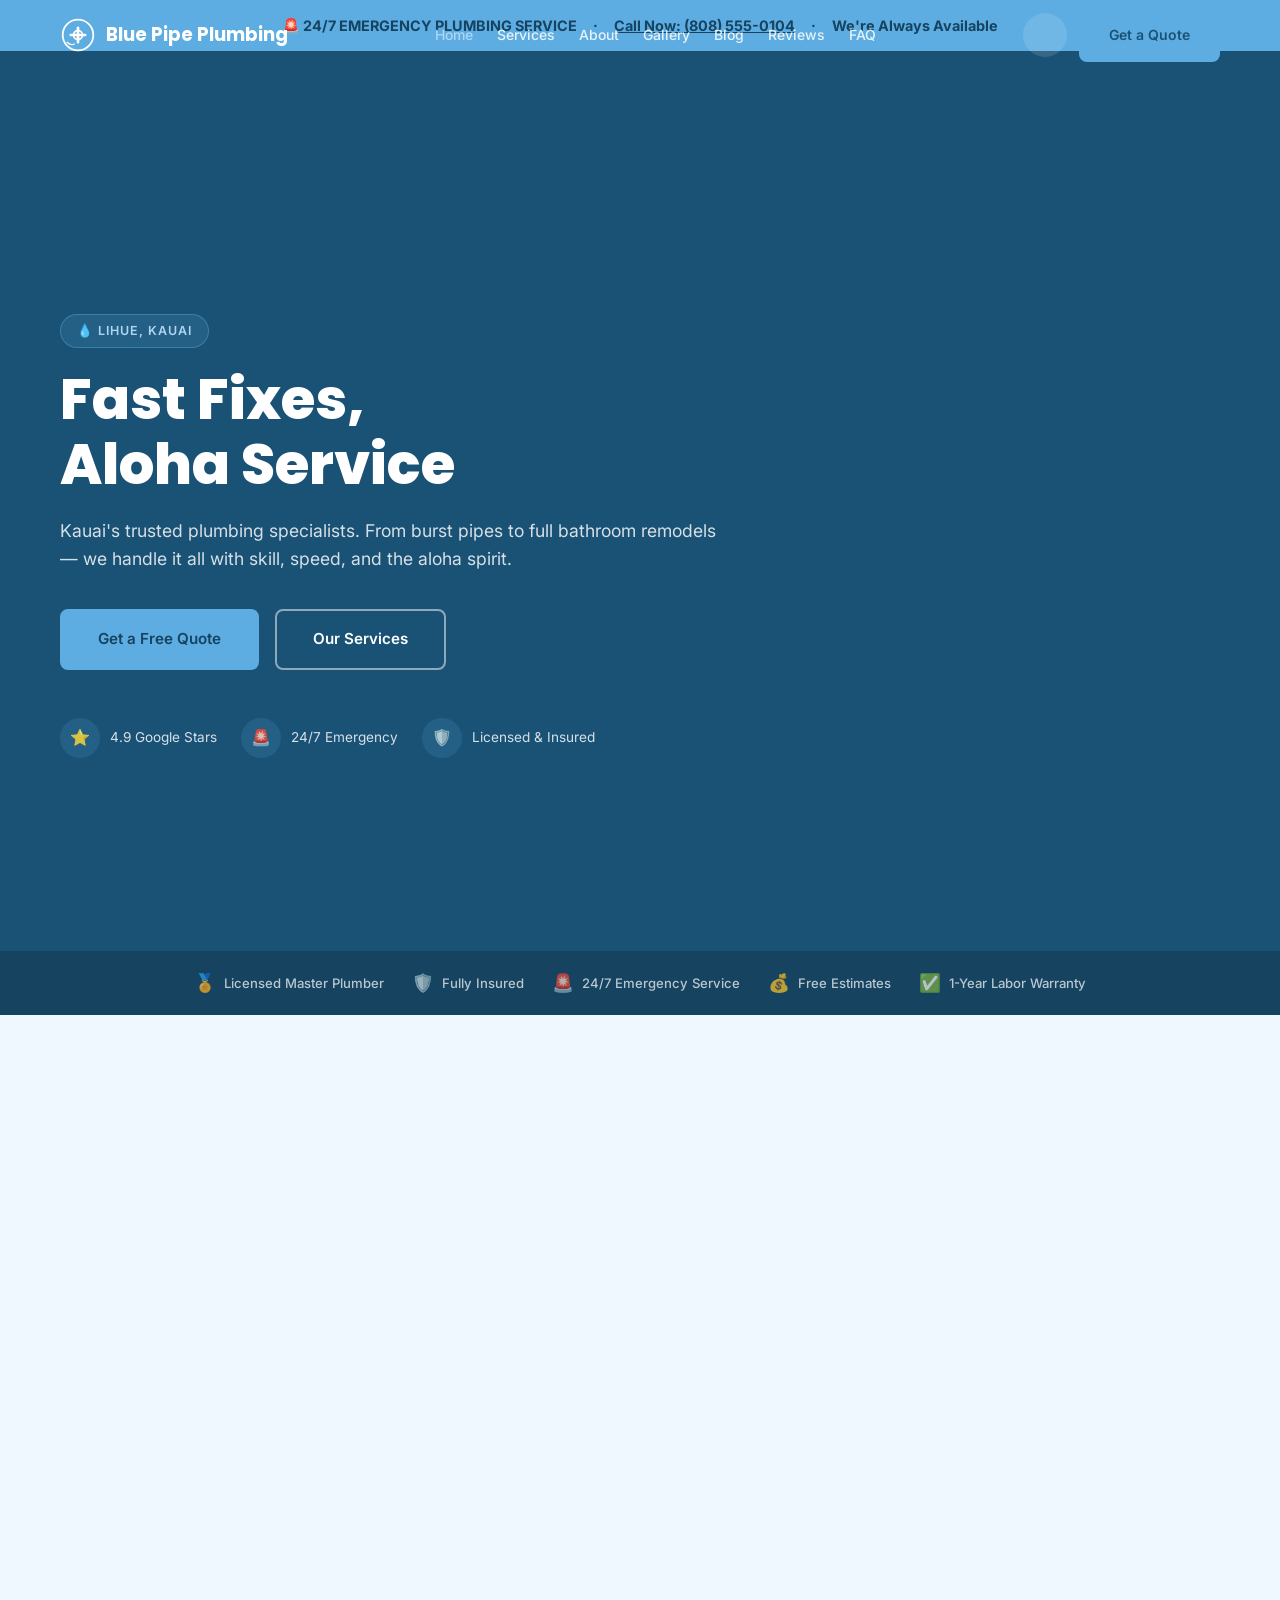
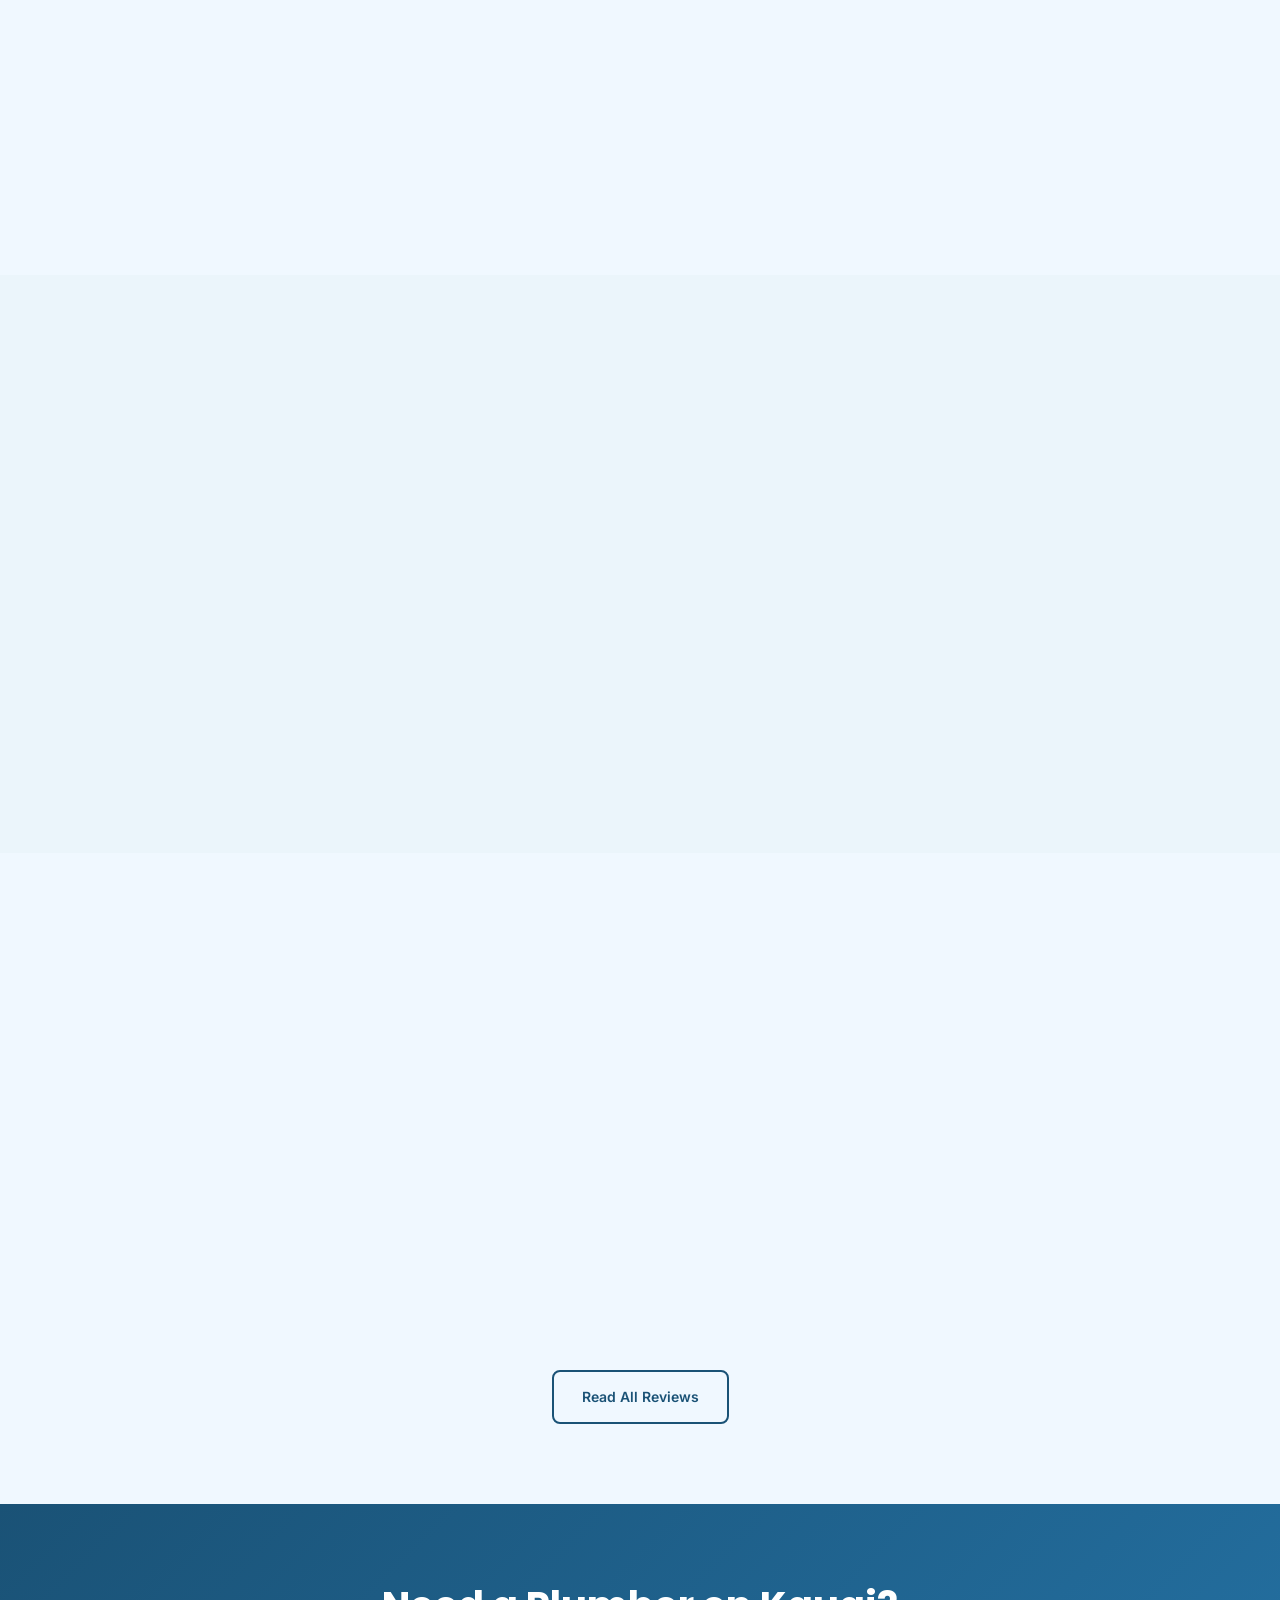
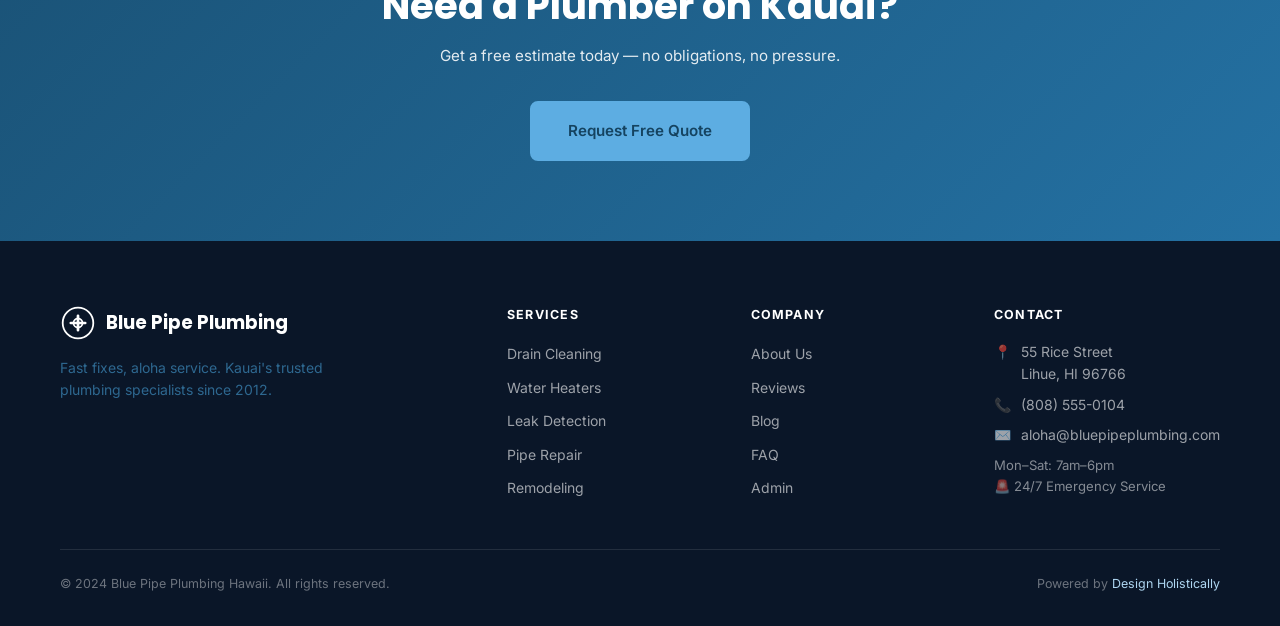
==== index.html @ b94868ba "Initial commit: Blue Pipe Plumbing Hawaii — Hawaii sample site (Lihue, Kauai)" ====
<!DOCTYPE html>
<html lang="en" data-theme="light">
<head>
  <meta charset="UTF-8"><meta name="viewport" content="width=device-width, initial-scale=1.0">
  <title>Home | Blue Pipe Plumbing Hawaii — Lihue, Kauai</title>
  <meta name="description" content="Blue Pipe Plumbing provides fast, reliable plumbing services in Lihue, Kauai. Drain cleaning, water heaters, leak detection, and 24/7 emergency service.">
  <meta property="og:title" content="Home | Blue Pipe Plumbing Hawaii">
  <meta property="og:image" content="https://picsum.photos/1200/630?random=300">
  <link rel="icon" href="data:image/svg+xml,<svg xmlns='http://www.w3.org/2000/svg' viewBox='0 0 32 32'><text y='28' font-size='28'>🔵</text></svg>">
  <link rel="stylesheet" href="css/style.css">
  <script type="application/ld+json">
  {"@context":"https://schema.org","@type":"Plumber","name":"Blue Pipe Plumbing Hawaii","description":"Fast, reliable plumbing services in Lihue, Kauai. Emergency service available 24/7.","telephone":"(808) 555-0104","address":{"@type":"PostalAddress","streetAddress":"55 Rice Street","addressLocality":"Lihue","addressRegion":"HI","postalCode":"96766","addressCountry":"US"},"openingHours":["Mo-Sa 07:00-18:00"]}
  </script>
</head>
<body class="page-wrapper">
  <header class="header">
    <nav class="nav container">
      <a href="index.html" class="nav-logo">
        <svg viewBox="0 0 40 40" fill="none" width="36" height="36" aria-label="Blue Pipe Plumbing">
          <circle cx="20" cy="20" r="17" stroke="currentColor" stroke-width="2"/>
          <path d="M12 20 h16 M20 12 v16" stroke="currentColor" stroke-width="3" stroke-linecap="round"/>
          <circle cx="20" cy="20" r="5" stroke="currentColor" stroke-width="2" fill="none"/>
          <path d="M8 28 Q12 32 16 30" stroke="currentColor" stroke-width="1.5" stroke-linecap="round" fill="none"/>
        </svg>
        Blue Pipe Plumbing
      </a>
      <ul class="nav-links">
        <li><a href="index.html" class='active'>Home</a></li>
        <li><a href="services.html" >Services</a></li>
        <li><a href="about.html" >About</a></li>
        <li><a href="gallery.html" >Gallery</a></li>
        <li><a href="blog.html" >Blog</a></li>
        <li><a href="reviews.html" >Reviews</a></li>
        <li><a href="faq.html" >FAQ</a></li>
      </ul>
      <div class="nav-actions">
        <button class="btn-theme" id="themeToggle" aria-label="Toggle dark mode"></button>
        <a href="booking.html" class="btn btn-nav">Get a Quote</a>
        <button class="hamburger" id="hamburger" aria-label="Menu"><span></span><span></span><span></span></button>
      </div>
    </nav>
  </header>
  <nav class="mobile-nav">
    <a href="index.html">Home</a><a href="services.html">Services</a><a href="about.html">About</a>
    <a href="gallery.html">Gallery</a><a href="blog.html">Blog</a><a href="booking.html" style="color:var(--accent)">Get a Quote</a>
  </nav>
  <div class="emergency-band"><div class="container"><div class="emergency-band-inner"><span>🚨 24/7 EMERGENCY PLUMBING SERVICE</span><span>·</span><a href="tel:8085550104">Call Now: (808) 555-0104</a><span>·</span><span>We're Always Available</span></div></div></div>
  <section class="hero"><div class="hero-bg"></div><div class="container"><div class="hero-content">
    <div class="hero-tag">💧 Lihue, Kauai</div>
    <h1>Fast Fixes,<br>Aloha Service</h1>
    <p class="lead">Kauai's trusted plumbing specialists. From burst pipes to full bathroom remodels — we handle it all with skill, speed, and the aloha spirit.</p>
    <div class="hero-actions"><a href="booking.html" class="btn btn-primary btn-lg">Get a Free Quote</a><a href="services.html" class="btn btn-outline-light btn-lg">Our Services</a></div>
    <div class="hero-badges">
      <div class="hero-badge"><div class="hero-badge-icon">⭐</div><span>4.9 Google Stars</span></div>
      <div class="hero-badge"><div class="hero-badge-icon">🚨</div><span>24/7 Emergency</span></div>
      <div class="hero-badge"><div class="hero-badge-icon">🛡️</div><span>Licensed & Insured</span></div>
    </div>
  </div></div></section>
  <div class="trust-strip"><div class="container"><div class="trust-items">
    <div class="trust-item"><span>🏅</span> Licensed Master Plumber</div>
    <div class="trust-item"><span>🛡️</span> Fully Insured</div>
    <div class="trust-item"><span>🚨</span> 24/7 Emergency Service</div>
    <div class="trust-item"><span>💰</span> Free Estimates</div>
    <div class="trust-item"><span>✅</span> 1-Year Labor Warranty</div>
  </div></div></div>
  <section class="section"><div class="container">
    <div class="section-header fade-up"><span class="section-tag">What We Do</span><h2>Complete Plumbing Solutions</h2><p>From emergency repairs to planned remodels, our team handles every plumbing need on Kauai with expertise and care.</p></div>
    <div class="services-grid">
      <div class="service-card fade-up fade-up-delay-1"><div class="service-icon">🌀</div><h3>Drain Cleaning</h3><p>Hydro jetting, snake service, and complete drain restoration for clogs of any severity.</p></div>
      <div class="service-card fade-up fade-up-delay-2"><div class="service-icon">♨️</div><h3>Water Heaters</h3><p>Tank and tankless installation, repair, and maintenance. Including solar-assisted systems for island homes.</p></div>
      <div class="service-card fade-up fade-up-delay-3"><div class="service-icon">🔍</div><h3>Leak Detection</h3><p>Electronic leak detection technology to find hidden leaks without destructive investigation.</p></div>
      <div class="service-card fade-up fade-up-delay-1"><div class="service-icon">🔧</div><h3>Pipe Repair</h3><p>Emergency burst pipe repair, re-piping, and trenchless pipe replacement with minimal disruption.</p></div>
      <div class="service-card fade-up fade-up-delay-2"><div class="service-icon">🏠</div><h3>Bathroom Remodeling</h3><p>Complete plumbing for bathroom renovations, fixture upgrades, and new construction rough-in.</p></div>
      <div class="service-card fade-up fade-up-delay-3"><div class="service-icon">🚨</div><h3>Emergency Service</h3><p>24/7 emergency response for burst pipes, sewage backups, and any plumbing crisis. We're always here.</p></div>
    </div>
  </div></section>
  <section class="section" style="background:var(--gray-100)"><div class="container">
    <div class="about-story">
      <div class="fade-up"><img src="https://picsum.photos/580/440?random=310" alt="Blue Pipe team"></div>
      <div class="fade-up fade-up-delay-2">
        <span class="section-tag">Since 2012</span>
        <h2>Kauai's Most Trusted Plumbers</h2>
        <p style="margin-bottom:16px">Blue Pipe Plumbing was founded by master plumber Keali'i Akana, a Kauai native who spent 10 years working for large plumbing contractors before starting his own company with a simple philosophy: do the work right, treat customers like family, and always be honest about what needs to be done.</p>
        <p style="margin-bottom:32px">Today we're a team of 8 licensed plumbers serving all of Kauai, with special expertise in the unique challenges of island plumbing — hard water, corrosive salt air, and the high demands of Hawaii's tourism-driven vacation rental market.</p>
        <a href="about.html" class="btn btn-primary">Meet Our Team</a>
      </div>
    </div>
  </div></section>
  <section class="section"><div class="container">
    <div class="section-header fade-up"><span class="section-tag">What Customers Say</span><h2>Trusted by Kauai Homeowners</h2></div>
    <div class="testimonials-grid">
      <div class="testimonial-card fade-up fade-up-delay-1"><div class="testimonial-stars">★★★★★</div><p class="testimonial-text">"Pipe burst at 11pm on a Sunday. Called Blue Pipe and they had a plumber at my door within 45 minutes. The repair was clean, fast, and fairly priced. These guys are the real deal."</p><div class="testimonial-author"><img class="testimonial-avatar" src="https://picsum.photos/44/44?random=330" alt="Mike L."><div><div class="testimonial-name">Mike Lau</div><div class="testimonial-loc">Kapaa, Kauai</div></div></div></div>
      <div class="testimonial-card fade-up fade-up-delay-2"><div class="testimonial-stars">★★★★★</div><p class="testimonial-text">"Our water bill jumped $200 in one month. Blue Pipe found a slab leak we had no idea about using electronic detection — no jackhammering the floor. Fixed it in one day. Incredible service."</p><div class="testimonial-author"><img class="testimonial-avatar" src="https://picsum.photos/44/44?random=331" alt="Sandra K."><div><div class="testimonial-name">Sandra Kawakami</div><div class="testimonial-loc">Lihue, Kauai</div></div></div></div>
      <div class="testimonial-card fade-up fade-up-delay-3"><div class="testimonial-stars">★★★★★</div><p class="testimonial-text">"Had Blue Pipe install a new tankless water heater. Keali'i personally came out, explained the options, and completed the installation the next day. Exactly what we needed for our vacation rental."</p><div class="testimonial-author"><img class="testimonial-avatar" src="https://picsum.photos/44/44?random=332" alt="Tom N."><div><div class="testimonial-name">Tom Nakamura</div><div class="testimonial-loc">Poipu, Kauai</div></div></div></div>
    </div>
    <div class="text-center mt-32"><a href="reviews.html" class="btn btn-outline">Read All Reviews</a></div>
  </div></section>
  <div class="cta-band"><div class="container"><h2 style="color:#fff">Need a Plumber on Kauai?</h2><p>Get a free estimate today — no obligations, no pressure.</p><a href="booking.html" class="btn btn-primary btn-lg">Request Free Quote</a></div></div>

  <footer class="footer"><div class="container">
    <div class="footer-grid">
      <div class="footer-brand">
        <a href="index.html" class="nav-logo" style="color:#fff"><svg viewBox="0 0 40 40" fill="none" width="32" height="32"><circle cx="20" cy="20" r="17" stroke="currentColor" stroke-width="2"/><path d="M12 20 h16 M20 12 v16" stroke="currentColor" stroke-width="3" stroke-linecap="round"/><circle cx="20" cy="20" r="5" stroke="currentColor" stroke-width="2" fill="none"/></svg>Blue Pipe Plumbing</a>
        <p>Fast fixes, aloha service. Kauai's trusted plumbing specialists since 2012.</p>
      </div>
      <div><p class="footer-heading">Services</p><ul class="footer-links"><li><a href="services.html">Drain Cleaning</a></li><li><a href="services.html">Water Heaters</a></li><li><a href="services.html">Leak Detection</a></li><li><a href="services.html">Pipe Repair</a></li><li><a href="services.html">Remodeling</a></li></ul></div>
      <div><p class="footer-heading">Company</p><ul class="footer-links"><li><a href="about.html">About Us</a></li><li><a href="reviews.html">Reviews</a></li><li><a href="blog.html">Blog</a></li><li><a href="faq.html">FAQ</a></li><li><a href="admin.html">Admin</a></li></ul></div>
      <div><p class="footer-heading">Contact</p>
        <div class="footer-contact-item"><span>📍</span><span>55 Rice Street<br>Lihue, HI 96766</span></div>
        <div class="footer-contact-item"><span>📞</span><a href="tel:8085550104">(808) 555-0104</a></div>
        <div class="footer-contact-item"><span>✉️</span><a href="mailto:aloha@bluepipeplumbing.com">aloha@bluepipeplumbing.com</a></div>
        <div style="margin-top:8px;font-size:0.82rem;color:rgba(255,255,255,0.5)">Mon–Sat: 7am–6pm<br>🚨 24/7 Emergency Service</div>
      </div>
    </div>
    <div class="footer-bottom">
      <p>© 2024 Blue Pipe Plumbing Hawaii. All rights reserved.</p>
      <p class="powered-by">Powered by <a href="https://designholistically.com" target="_blank">Design Holistically</a></p>
    </div>
  </div></footer>
  <button class="back-to-top" id="backToTop" aria-label="Back to top">↑</button><script src="js/main.js"></script></body></html>
---- css/style.css ----
@import url('https://fonts.googleapis.com/css2?family=Inter:wght@300;400;500;600;700&family=Poppins:wght@600;700;800&display=swap');
:root{--primary:#1A5276;--primary-dark:#154360;--primary-light:#2471A3;--accent:#5DADE2;--accent-dark:#2E86C1;--accent-light:#AED6F1;--white:#FFFFFF;--off-white:#F0F8FF;--gray-100:#EBF5FB;--gray-200:#D6EAF8;--gray-300:#A9CCE3;--gray-500:#5D8AA8;--gray-900:#0A1628;--text:#0D2137;--text-light:#2E6890;--bg:var(--off-white);--surface:var(--white);--border:#D6EAF8;--shadow-sm:0 2px 8px rgba(26,82,118,0.08);--shadow-md:0 4px 20px rgba(26,82,118,0.14);--shadow-lg:0 8px 40px rgba(26,82,118,0.2);--radius-sm:4px;--radius-md:8px;--radius-lg:14px;--radius-xl:20px;--font-display:'Poppins',sans-serif;--font-body:'Inter',sans-serif;--transition:0.3s cubic-bezier(0.4,0,0.2,1);--header-h:70px;}
[data-theme="dark"]{--text:#EBF5FB;--text-light:#A9CCE3;--bg:#050E1A;--surface:#0A1628;--border:#112233;--gray-100:#0A1628;--gray-200:#112233;--off-white:#050E1A;--white:#0A1628;--shadow-sm:0 2px 8px rgba(0,0,0,0.4);--shadow-md:0 4px 20px rgba(0,0,0,0.5);--shadow-lg:0 8px 40px rgba(0,0,0,0.6);}
*,*::before,*::after{box-sizing:border-box;margin:0;padding:0;}html{scroll-behavior:smooth;}
body{font-family:var(--font-body);background:var(--bg);color:var(--text);line-height:1.6;transition:background var(--transition),color var(--transition);overflow-x:hidden;}
img{max-width:100%;height:auto;display:block;}a{color:inherit;text-decoration:none;}button{cursor:pointer;border:none;background:none;font-family:inherit;}ul{list-style:none;}
h1,h2,h3,h4{font-family:var(--font-display);line-height:1.15;color:var(--text);}
h1{font-size:clamp(2rem,5vw,3.5rem);font-weight:800;}h2{font-size:clamp(1.6rem,3.5vw,2.4rem);font-weight:700;}
h3{font-size:clamp(1.1rem,2vw,1.4rem);font-weight:600;}h4{font-size:1rem;font-weight:600;}
p{font-size:0.95rem;color:var(--text-light);max-width:68ch;}.lead{font-size:1.1rem;font-weight:400;}
.container{width:100%;max-width:1200px;margin:0 auto;padding:0 20px;}
.section{padding:80px 0;}.section-sm{padding:48px 0;}
.section-header{text-align:center;margin-bottom:56px;}.section-header p{margin:12px auto 0;}
.section-tag{display:inline-block;font-size:0.72rem;font-weight:700;letter-spacing:0.12em;text-transform:uppercase;color:var(--accent);margin-bottom:10px;}
.grid-2{display:grid;grid-template-columns:1fr;gap:32px;}.grid-3{display:grid;grid-template-columns:1fr;gap:24px;}
@media(min-width:768px){.grid-2{grid-template-columns:1fr 1fr;}.grid-3{grid-template-columns:repeat(3,1fr);}}
.header{position:fixed;top:0;left:0;right:0;height:var(--header-h);z-index:1000;transition:all var(--transition);}
.header.scrolled{background:rgba(26,82,118,0.96);backdrop-filter:blur(12px);box-shadow:0 2px 20px rgba(0,0,0,0.3);}
.nav{display:flex;align-items:center;justify-content:space-between;height:var(--header-h);}
.nav-logo{display:flex;align-items:center;gap:10px;font-family:var(--font-display);font-size:1.15rem;font-weight:700;color:#fff;}
.nav-logo svg{width:36px;height:36px;}
.nav-links{display:none;align-items:center;gap:24px;}
.nav-links a{font-size:0.875rem;font-weight:500;color:rgba(255,255,255,0.85);transition:color var(--transition);}
.nav-links a:hover,.nav-links a.active{color:var(--accent-light);}
.nav-actions{display:flex;align-items:center;gap:12px;}
.btn-theme{width:44px;height:44px;border-radius:50%;display:flex;align-items:center;justify-content:center;background:rgba(255,255,255,0.12);color:#fff;transition:background var(--transition);}
.btn-theme:hover{background:rgba(255,255,255,0.2);}
.btn-nav{display:none;padding:10px 20px;background:var(--accent);color:var(--primary);font-size:0.85rem;font-weight:700;border-radius:var(--radius-md);transition:all var(--transition);}
.btn-nav:hover{background:var(--accent-light);}
.hamburger{width:44px;height:44px;display:flex;flex-direction:column;align-items:center;justify-content:center;gap:5px;background:rgba(255,255,255,0.12);border-radius:var(--radius-sm);}
.hamburger span{display:block;width:20px;height:2px;background:#fff;border-radius:2px;transition:transform var(--transition),opacity var(--transition);}
.hamburger.open span:nth-child(1){transform:translateY(7px) rotate(45deg);}
.hamburger.open span:nth-child(2){opacity:0;}
.hamburger.open span:nth-child(3){transform:translateY(-7px) rotate(-45deg);}
.mobile-nav{position:fixed;top:var(--header-h);left:0;right:0;bottom:0;background:var(--primary);z-index:999;display:flex;flex-direction:column;align-items:center;justify-content:center;gap:28px;opacity:0;pointer-events:none;transform:translateY(-20px);transition:all var(--transition);}
.mobile-nav.open{opacity:1;pointer-events:all;transform:translateY(0);}
.mobile-nav a{font-family:var(--font-display);font-size:1.8rem;font-weight:700;color:#fff;}
.mobile-nav a:hover{color:var(--accent);}
@media(min-width:768px){.nav-links{display:flex;}.btn-nav{display:block;}.hamburger{display:none;}}
.btn{display:inline-flex;align-items:center;justify-content:center;gap:8px;padding:14px 28px;border-radius:var(--radius-md);font-family:var(--font-body);font-size:0.875rem;font-weight:600;transition:all var(--transition);min-height:44px;cursor:pointer;border:2px solid transparent;}
.btn-primary{background:var(--accent);color:var(--primary-dark);border-color:var(--accent);}
.btn-primary:hover{background:var(--accent-dark);color:#fff;transform:translateY(-2px);box-shadow:var(--shadow-md);}
.btn-outline{background:transparent;color:var(--primary);border-color:var(--primary);}
.btn-outline:hover{background:var(--primary);color:#fff;}
.btn-outline-light{background:transparent;color:#fff;border-color:rgba(255,255,255,0.5);}
.btn-outline-light:hover{background:rgba(255,255,255,0.12);}
.btn-lg{padding:16px 36px;font-size:0.95rem;}
.hero{min-height:100vh;display:flex;align-items:center;position:relative;overflow:hidden;background:var(--primary);padding-top:var(--header-h);}
.hero-bg{position:absolute;inset:0;background-image:url('https://picsum.photos/1400/900?random=300');background-size:cover;background-position:center;opacity:0.18;}
.hero-content{position:relative;z-index:2;padding:80px 0;max-width:660px;}
.hero-tag{display:inline-flex;align-items:center;gap:8px;background:rgba(93,173,226,0.15);border:1px solid rgba(93,173,226,0.4);color:var(--accent-light);padding:6px 16px;border-radius:100px;font-size:0.78rem;font-weight:600;letter-spacing:0.08em;text-transform:uppercase;margin-bottom:20px;}
.hero h1{color:#fff;margin-bottom:20px;}
.hero .lead{color:rgba(255,255,255,0.82);margin-bottom:36px;}
.hero-actions{display:flex;gap:16px;flex-wrap:wrap;}
.hero-badges{display:flex;gap:24px;margin-top:48px;flex-wrap:wrap;}
.hero-badge{display:flex;align-items:center;gap:10px;color:rgba(255,255,255,0.82);font-size:0.85rem;}
.hero-badge-icon{width:40px;height:40px;background:rgba(93,173,226,0.15);border-radius:50%;display:flex;align-items:center;justify-content:center;font-size:1rem;}
.emergency-band{background:var(--accent);padding:14px 0;text-align:center;}
.emergency-band-inner{display:flex;align-items:center;justify-content:center;gap:16px;flex-wrap:wrap;color:var(--primary-dark);font-weight:700;font-size:0.9rem;}
.emergency-band a{color:var(--primary-dark);text-decoration:underline;}
.trust-strip{background:var(--primary-dark);padding:18px 0;}
.trust-items{display:flex;align-items:center;justify-content:center;gap:28px;flex-wrap:wrap;}
.trust-item{display:flex;align-items:center;gap:8px;font-size:0.82rem;font-weight:500;color:rgba(255,255,255,0.7);}
.trust-item span{font-size:1.1rem;}
.services-grid{display:grid;grid-template-columns:1fr;gap:20px;}
@media(min-width:600px){.services-grid{grid-template-columns:1fr 1fr;}}
@media(min-width:900px){.services-grid{grid-template-columns:repeat(3,1fr);}}
.service-card{background:var(--surface);border-radius:var(--radius-lg);padding:32px 24px;border:1px solid var(--border);transition:all var(--transition);}
.service-card:hover{background:var(--primary);box-shadow:var(--shadow-md);transform:translateY(-4px);}
.service-card:hover h3,.service-card:hover p{color:#fff;}
.service-card:hover .service-icon{background:rgba(255,255,255,0.15);}
.service-icon{width:60px;height:60px;border-radius:50%;background:var(--gray-100);display:flex;align-items:center;justify-content:center;font-size:1.6rem;margin-bottom:18px;transition:all var(--transition);}
.card{background:var(--surface);border-radius:var(--radius-lg);overflow:hidden;border:1px solid var(--border);transition:all var(--transition);}
.card:hover{transform:translateY(-4px);box-shadow:var(--shadow-md);}
.card-img{width:100%;height:220px;object-fit:cover;}
.card-body{padding:24px;}
.card-tag{font-size:0.72rem;font-weight:700;letter-spacing:0.08em;text-transform:uppercase;color:var(--accent-dark);margin-bottom:8px;}
.card-title{font-size:1.1rem;margin-bottom:8px;}
.card-text{font-size:0.875rem;}
.card-price{font-family:var(--font-display);font-size:1.3rem;color:var(--primary);font-weight:700;margin-top:12px;}
[data-theme="dark"] .card-price{color:var(--accent);}
.testimonials-grid{display:grid;grid-template-columns:1fr;gap:20px;}
@media(min-width:768px){.testimonials-grid{grid-template-columns:repeat(3,1fr);}}
.testimonial-card{background:var(--surface);border-radius:var(--radius-lg);padding:28px;border:1px solid var(--border);border-top:3px solid var(--accent);}
.testimonial-stars{color:var(--accent);margin-bottom:10px;letter-spacing:2px;}
.testimonial-text{font-size:0.9rem;font-style:italic;margin-bottom:16px;}
.testimonial-author{display:flex;align-items:center;gap:12px;}
.testimonial-avatar{width:44px;height:44px;border-radius:50%;object-fit:cover;}
.testimonial-name{font-weight:600;font-size:0.875rem;}
.testimonial-loc{font-size:0.78rem;color:var(--text-light);}
.gallery-grid{display:grid;grid-template-columns:1fr 1fr;gap:8px;}
@media(min-width:768px){.gallery-grid{grid-template-columns:repeat(3,1fr);gap:12px;}}
@media(min-width:1024px){.gallery-grid{grid-template-columns:repeat(4,1fr);gap:16px;}}
.gallery-item{border-radius:var(--radius-md);overflow:hidden;aspect-ratio:1;cursor:pointer;position:relative;}
.gallery-item img{width:100%;height:100%;object-fit:cover;transition:transform 0.4s ease;}
.gallery-item:hover img{transform:scale(1.08);}
.gallery-item-overlay{position:absolute;inset:0;background:linear-gradient(to top,rgba(26,82,118,0.7) 0%,transparent 60%);opacity:0;transition:opacity var(--transition);display:flex;align-items:flex-end;padding:16px;}
.gallery-item:hover .gallery-item-overlay{opacity:1;}
.gallery-item-overlay span{color:#fff;font-size:0.82rem;font-weight:500;}
.blog-grid{display:grid;grid-template-columns:1fr;gap:24px;}
@media(min-width:640px){.blog-grid{grid-template-columns:1fr 1fr;}}
@media(min-width:1024px){.blog-grid{grid-template-columns:repeat(3,1fr);}}
.blog-card{background:var(--surface);border-radius:var(--radius-lg);overflow:hidden;border:1px solid var(--border);transition:all var(--transition);}
.blog-card:hover{transform:translateY(-4px);box-shadow:var(--shadow-md);}
.blog-card-img{width:100%;height:200px;object-fit:cover;}
.blog-card-body{padding:20px;}
.blog-card-meta{font-size:0.78rem;color:var(--text-light);margin-bottom:6px;}
.blog-card-title{font-size:1rem;margin-bottom:8px;line-height:1.3;}
.blog-card-excerpt{font-size:0.85rem;color:var(--text-light);}
.blog-card-link{display:inline-flex;align-items:center;gap:4px;color:var(--accent-dark);font-size:0.82rem;font-weight:600;margin-top:14px;}
.booking-steps{display:flex;justify-content:center;gap:0;margin-bottom:48px;}
.step-indicator{display:flex;flex-direction:column;align-items:center;gap:8px;position:relative;flex:1;max-width:140px;}
.step-indicator::after{content:'';position:absolute;top:20px;left:60%;right:-40%;height:2px;background:var(--border);}
.step-indicator:last-child::after{display:none;}
.step-indicator.active::after,.step-indicator.done::after{background:var(--accent);}
.step-num{width:40px;height:40px;border-radius:50%;display:flex;align-items:center;justify-content:center;font-weight:700;font-size:0.9rem;z-index:1;background:var(--gray-200);color:var(--text-light);transition:all var(--transition);}
.step-indicator.active .step-num{background:var(--accent);color:var(--primary-dark);}
.step-indicator.done .step-num{background:var(--primary);color:#fff;}
.step-label{font-size:0.72rem;font-weight:600;color:var(--text-light);text-align:center;}
.step-panel{display:none;}.step-panel.active{display:block;}
.form-group{margin-bottom:18px;}
.form-group label{display:block;font-weight:600;font-size:0.82rem;margin-bottom:6px;}
.form-group input,.form-group select,.form-group textarea{width:100%;padding:12px 16px;border-radius:var(--radius-md);border:2px solid var(--border);background:var(--surface);color:var(--text);font-family:var(--font-body);font-size:0.95rem;transition:border-color var(--transition);min-height:44px;}
.form-group input:focus,.form-group select:focus,.form-group textarea:focus{outline:none;border-color:var(--accent);}
.service-options{display:grid;grid-template-columns:1fr;gap:10px;}
@media(min-width:640px){.service-options{grid-template-columns:1fr 1fr;}}
.service-option{border:2px solid var(--border);border-radius:var(--radius-md);padding:14px;cursor:pointer;transition:all var(--transition);}
.service-option:hover{border-color:var(--accent);}
.service-option.selected{border-color:var(--accent);background:rgba(93,173,226,0.08);}
.service-option h4{margin-bottom:4px;font-size:0.9rem;}
.service-option p{font-size:0.78rem;}
.time-slots{display:grid;grid-template-columns:repeat(3,1fr);gap:8px;}
@media(min-width:640px){.time-slots{grid-template-columns:repeat(4,1fr);}}
.time-slot{padding:10px;text-align:center;border:2px solid var(--border);border-radius:var(--radius-md);cursor:pointer;font-size:0.85rem;font-weight:500;transition:all var(--transition);min-height:44px;display:flex;align-items:center;justify-content:center;}
.time-slot:hover{border-color:var(--accent);}
.time-slot.selected{background:var(--accent);border-color:var(--accent);color:var(--primary-dark);}
.time-slot.unavailable{opacity:0.4;cursor:not-allowed;}
.booking-summary{background:var(--gray-100);border-radius:var(--radius-lg);padding:24px;border:1px solid var(--border);}
.booking-summary h3{margin-bottom:16px;}
.summary-row{display:flex;justify-content:space-between;padding:8px 0;border-bottom:1px solid var(--border);font-size:0.9rem;}
.summary-row:last-child{border:none;font-weight:700;}
.faq-list{max-width:800px;margin:0 auto;}
.faq-item{border-bottom:1px solid var(--border);}
.faq-question{width:100%;text-align:left;padding:18px 0;display:flex;justify-content:space-between;align-items:center;gap:16px;font-family:var(--font-display);font-size:0.95rem;font-weight:600;color:var(--text);cursor:pointer;min-height:44px;}
.faq-icon{font-size:1.2rem;color:var(--accent);transition:transform var(--transition);flex-shrink:0;}
.faq-item.open .faq-icon{transform:rotate(45deg);}
.faq-answer{max-height:0;overflow:hidden;transition:max-height 0.4s ease;}
.faq-answer-inner{padding-bottom:20px;font-size:0.9rem;color:var(--text-light);}
.reviews-summary{display:flex;align-items:center;gap:32px;flex-wrap:wrap;padding:32px;background:var(--surface);border-radius:var(--radius-lg);border:1px solid var(--border);margin-bottom:40px;}
.review-score{font-family:var(--font-display);font-size:4rem;font-weight:800;color:var(--primary);line-height:1;}
[data-theme="dark"] .review-score{color:var(--accent);}
.review-stars-big{font-size:1.4rem;color:var(--accent);letter-spacing:3px;margin:4px 0;}
.reviews-grid{display:grid;grid-template-columns:1fr;gap:16px;}
@media(min-width:640px){.reviews-grid{grid-template-columns:1fr 1fr;}}
@media(min-width:1024px){.reviews-grid{grid-template-columns:repeat(3,1fr);}}
.review-card{background:var(--surface);border-radius:var(--radius-lg);padding:20px;border:1px solid var(--border);}
.review-header{display:flex;align-items:center;gap:12px;margin-bottom:10px;}
.review-avatar{width:44px;height:44px;border-radius:50%;object-fit:cover;}
.review-name{font-weight:600;font-size:0.875rem;}
.review-date{font-size:0.75rem;color:var(--text-light);}
.review-stars{color:var(--accent-dark);font-size:0.875rem;letter-spacing:1px;}
.review-text{font-size:0.875rem;color:var(--text-light);}
.admin-login{min-height:100vh;display:flex;align-items:center;justify-content:center;background:linear-gradient(135deg,var(--primary) 0%,var(--primary-dark) 100%);}
.admin-login-box{background:var(--surface);border-radius:var(--radius-xl);padding:48px;max-width:420px;width:100%;margin:20px;box-shadow:var(--shadow-lg);}
.admin-panel{display:none;}
.admin-header{background:var(--primary);color:#fff;padding:0 32px;height:64px;display:flex;align-items:center;justify-content:space-between;}
.admin-content{padding:32px 20px;max-width:1200px;margin:0 auto;}
.stats-grid{display:grid;grid-template-columns:1fr 1fr;gap:16px;margin-bottom:32px;}
@media(min-width:640px){.stats-grid{grid-template-columns:repeat(4,1fr);}}
.stat-card{background:var(--surface);border-radius:var(--radius-lg);padding:24px;border:1px solid var(--border);}
.stat-value{font-family:var(--font-display);font-size:2rem;font-weight:800;color:var(--primary);}
[data-theme="dark"] .stat-value{color:var(--accent);}
.stat-label{font-size:0.78rem;color:var(--text-light);margin-top:4px;}
.admin-table{width:100%;border-collapse:collapse;}
.admin-table th{background:var(--gray-100);padding:12px 16px;text-align:left;font-size:0.78rem;font-weight:600;text-transform:uppercase;letter-spacing:0.05em;}
.admin-table td{padding:12px 16px;border-bottom:1px solid var(--border);font-size:0.875rem;}
.badge{display:inline-block;padding:4px 10px;border-radius:100px;font-size:0.72rem;font-weight:600;}
.badge-pending{background:rgba(93,173,226,0.15);color:var(--accent-dark);}
.badge-confirmed{background:rgba(39,174,96,0.12);color:#1E8449;}
.badge-new{background:rgba(26,82,118,0.12);color:var(--primary);}
.admin-section{background:var(--surface);border-radius:var(--radius-lg);padding:24px;border:1px solid var(--border);margin-bottom:24px;overflow-x:auto;}
.admin-section-title{font-family:var(--font-display);font-size:1.1rem;font-weight:700;margin-bottom:20px;}
.cta-band{background:linear-gradient(135deg,var(--primary) 0%,var(--primary-light) 100%);padding:80px 0;text-align:center;}
.cta-band h2,.cta-band p{color:#fff;}
.cta-band p{margin:16px auto 32px;opacity:0.88;}
.footer{background:var(--gray-900);color:rgba(255,255,255,0.6);padding:64px 0 32px;}
.footer-grid{display:grid;grid-template-columns:1fr;gap:40px;margin-bottom:48px;}
@media(min-width:768px){.footer-grid{grid-template-columns:2fr 1fr 1fr 1fr;}}
.footer-brand .nav-logo{color:#fff;margin-bottom:16px;}
.footer-brand p{font-size:0.875rem;max-width:32ch;}
.footer-heading{color:#fff;font-size:0.78rem;font-weight:700;letter-spacing:0.1em;text-transform:uppercase;margin-bottom:16px;}
.footer-links{display:flex;flex-direction:column;gap:8px;}
.footer-links a{font-size:0.875rem;transition:color var(--transition);}
.footer-links a:hover{color:var(--accent);}
.footer-contact-item{display:flex;gap:10px;font-size:0.875rem;margin-bottom:8px;align-items:flex-start;}
.footer-bottom{padding-top:24px;border-top:1px solid rgba(255,255,255,0.1);display:flex;justify-content:space-between;align-items:center;flex-wrap:wrap;gap:16px;}
.footer-bottom p{font-size:0.78rem;max-width:none;color:rgba(255,255,255,0.4);}
.powered-by{font-size:0.78rem;color:rgba(255,255,255,0.4);}
.powered-by a{color:var(--accent-light);}
.back-to-top{position:fixed;bottom:24px;right:24px;width:48px;height:48px;border-radius:50%;background:var(--accent);color:var(--primary-dark);display:flex;align-items:center;justify-content:center;font-size:1.2rem;box-shadow:var(--shadow-md);opacity:0;transform:translateY(16px);transition:all var(--transition);z-index:500;cursor:pointer;}
.back-to-top.visible{opacity:1;transform:translateY(0);}
.back-to-top:hover{background:var(--accent-dark);color:#fff;}
.fade-up{opacity:0;transform:translateY(28px);transition:opacity 0.6s ease,transform 0.6s ease;}
.fade-up.visible{opacity:1;transform:translateY(0);}
.fade-up-delay-1{transition-delay:0.1s;}.fade-up-delay-2{transition-delay:0.2s;}.fade-up-delay-3{transition-delay:0.3s;}
.page-hero{background:linear-gradient(135deg,var(--primary) 0%,var(--primary-light) 100%);padding:140px 0 80px;text-align:center;}
.page-hero h1{color:#fff;margin-bottom:16px;}
.page-hero p{color:rgba(255,255,255,0.82);margin:0 auto;}
.breadcrumb{display:flex;align-items:center;justify-content:center;gap:8px;font-size:0.78rem;color:rgba(255,255,255,0.5);margin-bottom:16px;}
.breadcrumb a{color:rgba(255,255,255,0.5);}
.breadcrumb a:hover{color:var(--accent);}
.blog-post-header{background:linear-gradient(135deg,var(--primary) 0%,var(--primary-light) 100%);padding:140px 0 80px;}
.blog-post-header h1{color:#fff;max-width:800px;}
.blog-post-meta{color:rgba(255,255,255,0.65);margin-top:16px;font-size:0.875rem;}
.blog-post-content{max-width:800px;margin:0 auto;padding:60px 20px;}
.blog-post-content h2{font-size:1.5rem;margin:40px 0 14px;color:var(--primary);}
[data-theme="dark"] .blog-post-content h2{color:var(--accent);}
.blog-post-content p{margin-bottom:20px;font-size:1rem;line-height:1.8;}
.blog-post-content img{border-radius:var(--radius-lg);margin:32px 0;width:100%;}
.blog-post-content ul{padding-left:24px;margin-bottom:20px;}
.blog-post-content ul li{margin-bottom:8px;font-size:1rem;color:var(--text-light);}
.about-story{display:grid;grid-template-columns:1fr;gap:48px;align-items:center;}
@media(min-width:768px){.about-story{grid-template-columns:1fr 1fr;}}
.about-story img{width:100%;aspect-ratio:4/3;object-fit:cover;border-radius:var(--radius-xl);}
.values-grid{display:grid;grid-template-columns:1fr 1fr;gap:20px;}
@media(min-width:1024px){.values-grid{grid-template-columns:repeat(4,1fr);}}
.value-card{padding:28px 20px;background:var(--surface);border-radius:var(--radius-lg);border:1px solid var(--border);text-align:center;}
.value-icon{font-size:2.2rem;margin-bottom:14px;}
.team-grid{display:grid;grid-template-columns:1fr 1fr;gap:20px;}
@media(min-width:768px){.team-grid{grid-template-columns:repeat(4,1fr);}}
.team-card{text-align:center;}
.team-img{width:100%;aspect-ratio:1;object-fit:cover;border-radius:var(--radius-lg);margin-bottom:14px;}
.team-name{font-weight:700;font-size:0.875rem;}
.team-role{font-size:0.82rem;color:var(--accent-dark);}
.page-wrapper{animation:fadeIn 0.4s ease;}
@keyframes fadeIn{from{opacity:0;}to{opacity:1;}}
.text-center{text-align:center;}.mt-32{margin-top:32px;}
.price-row{display:flex;justify-content:space-between;align-items:flex-start;padding:14px 0;border-bottom:1px solid var(--border);gap:16px;}
.price-row:last-child{border:none;}
.price-row h4{margin-bottom:2px;font-size:0.9rem;}
.price-row p{font-size:0.82rem;}
.price-tag{font-family:var(--font-display);font-weight:700;font-size:1.05rem;color:var(--primary);white-space:nowrap;}
[data-theme="dark"] .price-tag{color:var(--accent);}
.service-section{background:var(--surface);border-radius:var(--radius-lg);padding:24px;border:1px solid var(--border);margin-bottom:24px;}
.service-section-title{font-family:var(--font-display);font-size:1.1rem;font-weight:700;color:var(--primary);border-bottom:2px solid var(--accent);padding-bottom:8px;margin-bottom:16px;}
[data-theme="dark"] .service-section-title{color:var(--accent);}
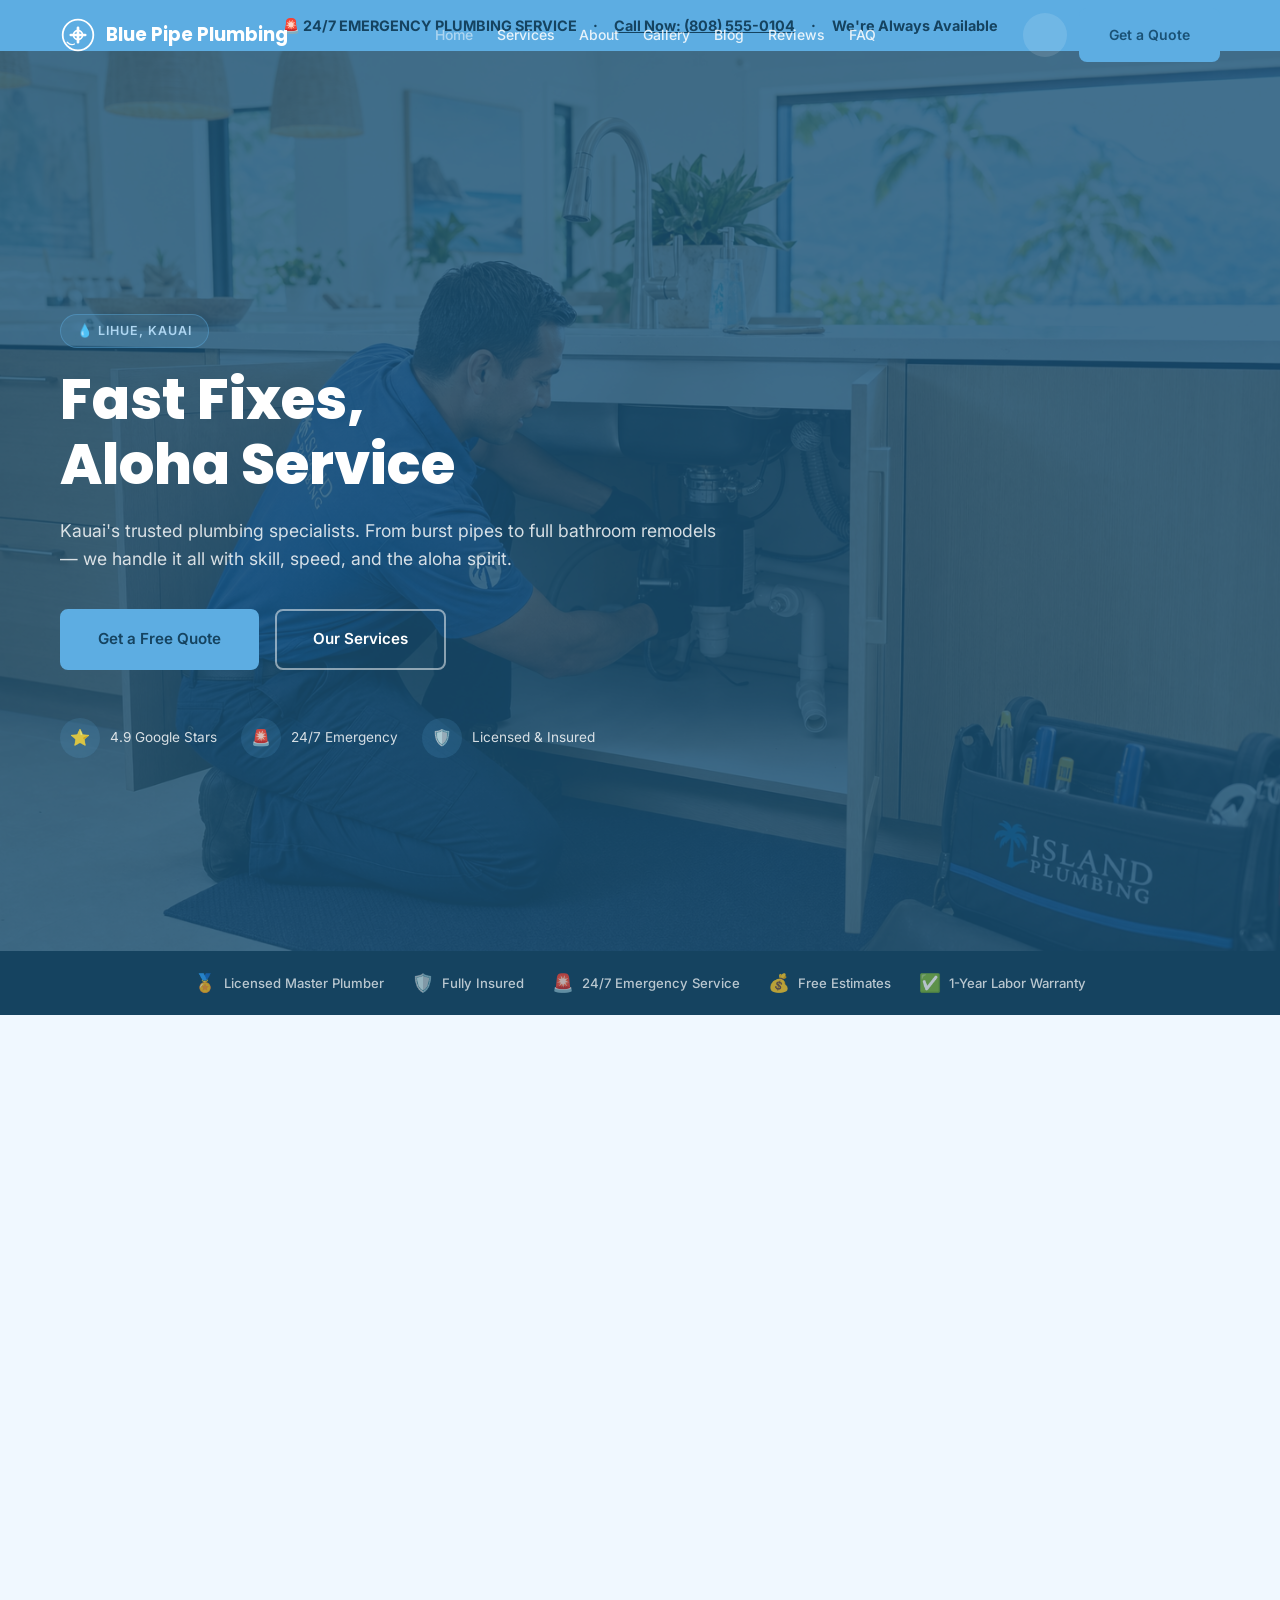
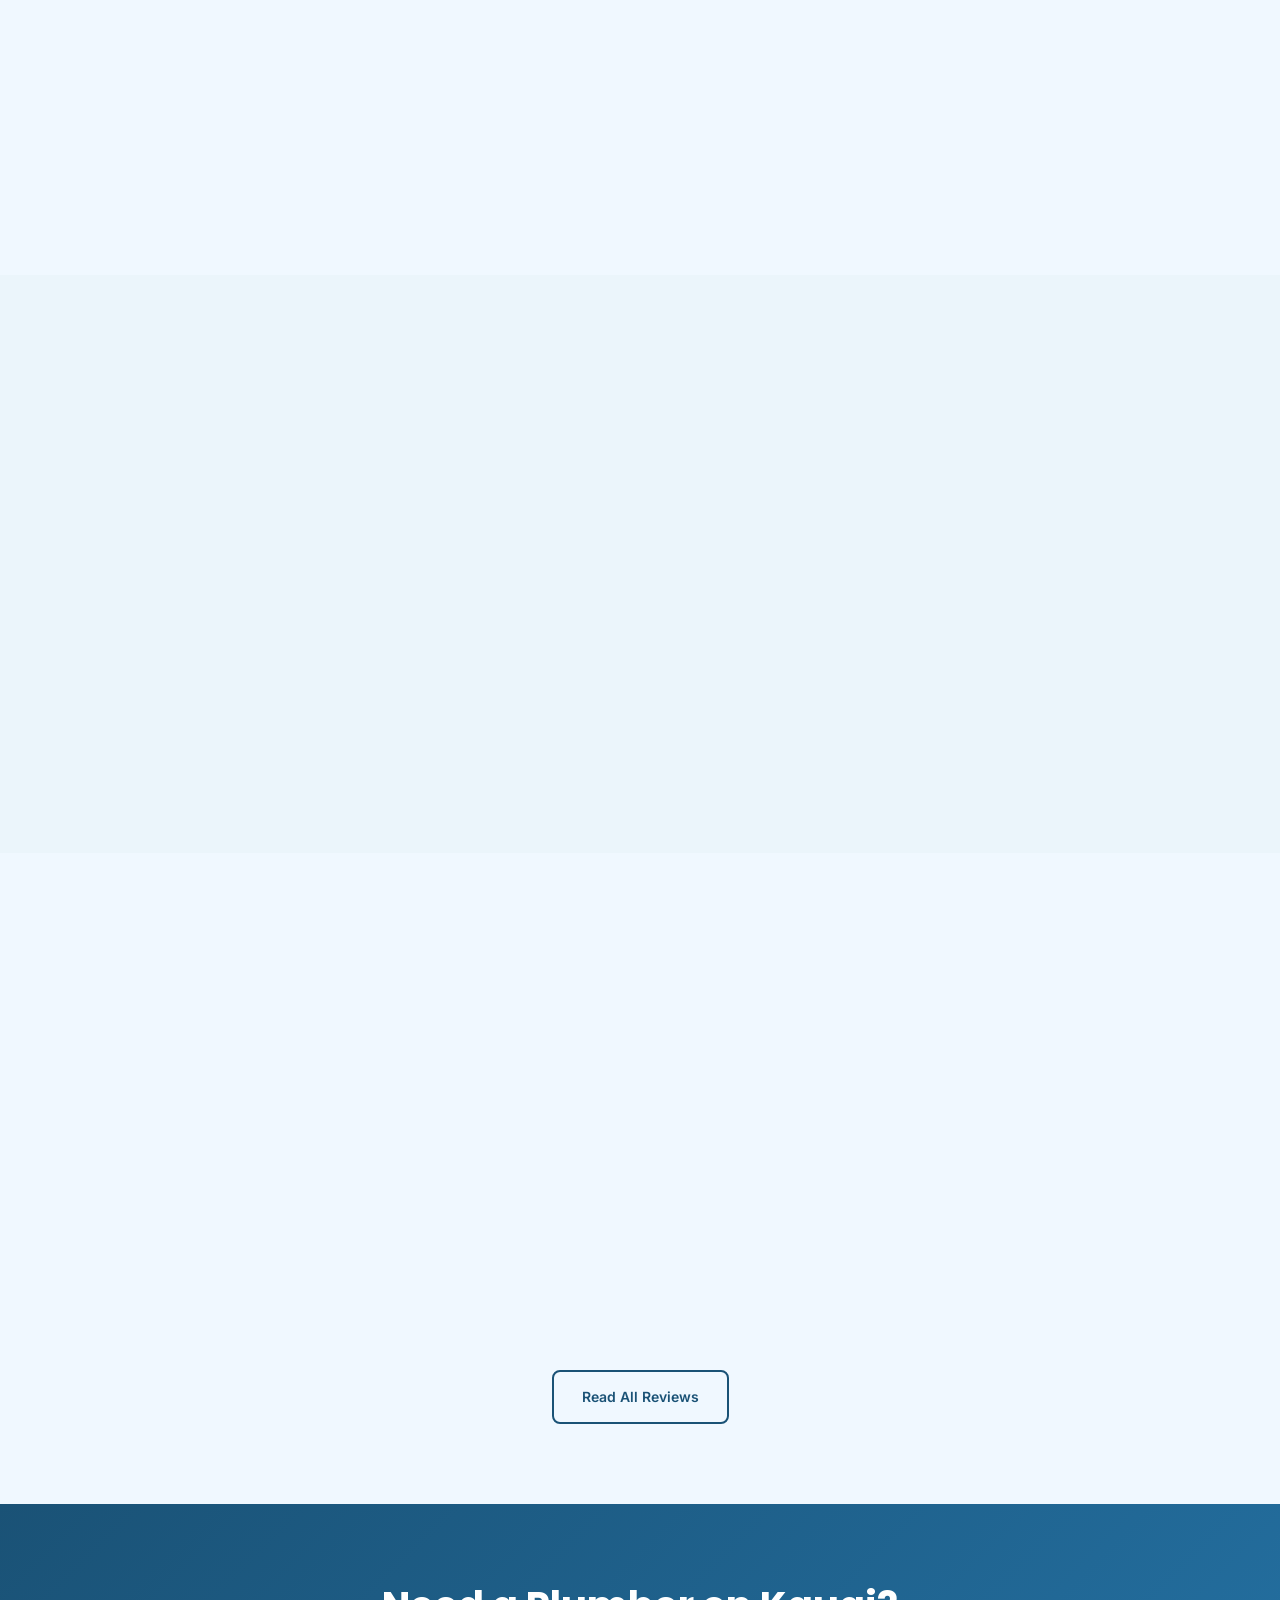
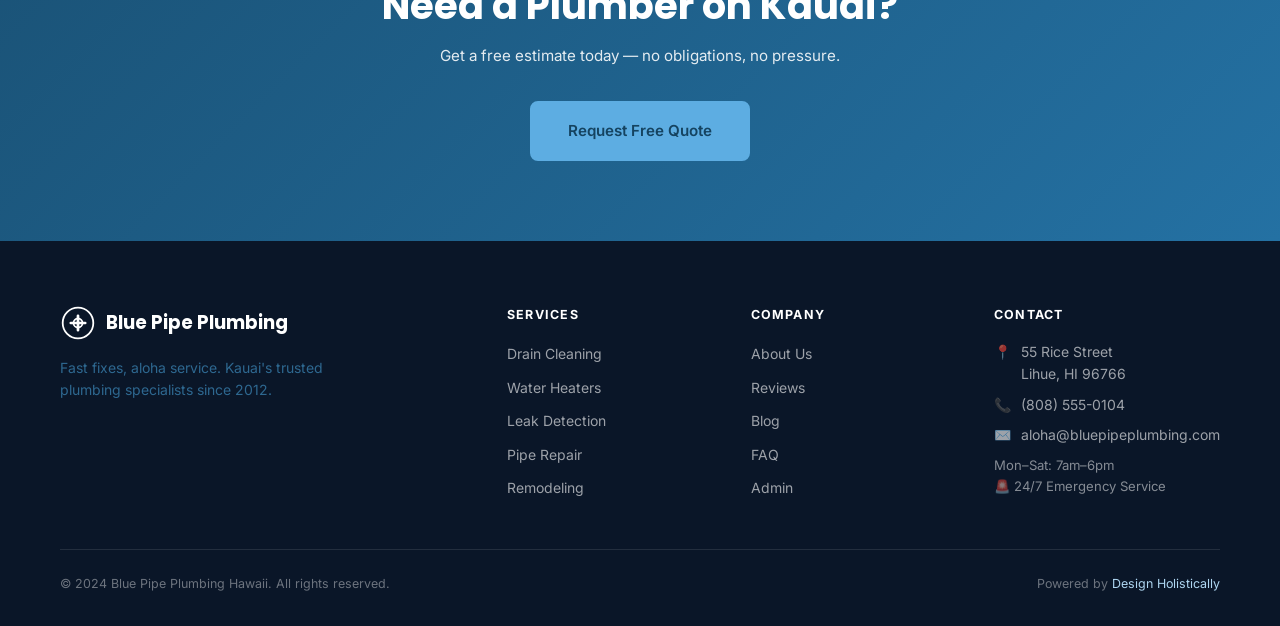
==== commit 4e035519: "feat: replace all picsum placeholders with AI-generated photorealistic images" ====
--- a/index.html
+++ b/index.html
@@ -5,7 +5,7 @@
   <title>Home | Blue Pipe Plumbing Hawaii — Lihue, Kauai</title>
   <meta name="description" content="Blue Pipe Plumbing provides fast, reliable plumbing services in Lihue, Kauai. Drain cleaning, water heaters, leak detection, and 24/7 emergency service.">
   <meta property="og:title" content="Home | Blue Pipe Plumbing Hawaii">
-  <meta property="og:image" content="https://picsum.photos/1200/630?random=300">
+  <meta property="og:image" content="images/hero.png">
   <link rel="icon" href="data:image/svg+xml,<svg xmlns='http://www.w3.org/2000/svg' viewBox='0 0 32 32'><text y='28' font-size='28'>🔵</text></svg>">
   <link rel="stylesheet" href="css/style.css">
   <script type="application/ld+json">
@@ -45,7 +45,7 @@
     <a href="gallery.html">Gallery</a><a href="blog.html">Blog</a><a href="booking.html" style="color:var(--accent)">Get a Quote</a>
   </nav>
   <div class="emergency-band"><div class="container"><div class="emergency-band-inner"><span>🚨 24/7 EMERGENCY PLUMBING SERVICE</span><span>·</span><a href="tel:8085550104">Call Now: (808) 555-0104</a><span>·</span><span>We're Always Available</span></div></div></div>
-  <section class="hero"><div class="hero-bg"></div><div class="container"><div class="hero-content">
+  <section class="hero"><div class="hero-bg"><img src="images/hero.png" alt="Blue Pipe Plumbing Hawaii" loading="eager" style="width:100%;height:100%;object-fit:cover;position:absolute;inset:0;"></div><div class="container"><div class="hero-content">
     <div class="hero-tag">💧 Lihue, Kauai</div>
     <h1>Fast Fixes,<br>Aloha Service</h1>
     <p class="lead">Kauai's trusted plumbing specialists. From burst pipes to full bathroom remodels — we handle it all with skill, speed, and the aloha spirit.</p>
@@ -76,7 +76,7 @@
   </div></section>
   <section class="section" style="background:var(--gray-100)"><div class="container">
     <div class="about-story">
-      <div class="fade-up"><img src="https://picsum.photos/580/440?random=310" alt="Blue Pipe team"></div>
+      <div class="fade-up"><img src="images/hero.png" alt="Blue Pipe team"></div>
       <div class="fade-up fade-up-delay-2">
         <span class="section-tag">Since 2012</span>
         <h2>Kauai's Most Trusted Plumbers</h2>
@@ -89,9 +89,9 @@
   <section class="section"><div class="container">
     <div class="section-header fade-up"><span class="section-tag">What Customers Say</span><h2>Trusted by Kauai Homeowners</h2></div>
     <div class="testimonials-grid">
-      <div class="testimonial-card fade-up fade-up-delay-1"><div class="testimonial-stars">★★★★★</div><p class="testimonial-text">"Pipe burst at 11pm on a Sunday. Called Blue Pipe and they had a plumber at my door within 45 minutes. The repair was clean, fast, and fairly priced. These guys are the real deal."</p><div class="testimonial-author"><img class="testimonial-avatar" src="https://picsum.photos/44/44?random=330" alt="Mike L."><div><div class="testimonial-name">Mike Lau</div><div class="testimonial-loc">Kapaa, Kauai</div></div></div></div>
-      <div class="testimonial-card fade-up fade-up-delay-2"><div class="testimonial-stars">★★★★★</div><p class="testimonial-text">"Our water bill jumped $200 in one month. Blue Pipe found a slab leak we had no idea about using electronic detection — no jackhammering the floor. Fixed it in one day. Incredible service."</p><div class="testimonial-author"><img class="testimonial-avatar" src="https://picsum.photos/44/44?random=331" alt="Sandra K."><div><div class="testimonial-name">Sandra Kawakami</div><div class="testimonial-loc">Lihue, Kauai</div></div></div></div>
-      <div class="testimonial-card fade-up fade-up-delay-3"><div class="testimonial-stars">★★★★★</div><p class="testimonial-text">"Had Blue Pipe install a new tankless water heater. Keali'i personally came out, explained the options, and completed the installation the next day. Exactly what we needed for our vacation rental."</p><div class="testimonial-author"><img class="testimonial-avatar" src="https://picsum.photos/44/44?random=332" alt="Tom N."><div><div class="testimonial-name">Tom Nakamura</div><div class="testimonial-loc">Poipu, Kauai</div></div></div></div>
+      <div class="testimonial-card fade-up fade-up-delay-1"><div class="testimonial-stars">★★★★★</div><p class="testimonial-text">"Pipe burst at 11pm on a Sunday. Called Blue Pipe and they had a plumber at my door within 45 minutes. The repair was clean, fast, and fairly priced. These guys are the real deal."</p><div class="testimonial-author"><img class="testimonial-avatar" src="images/avatar-1.png" alt="Mike L."><div><div class="testimonial-name">Mike Lau</div><div class="testimonial-loc">Kapaa, Kauai</div></div></div></div>
+      <div class="testimonial-card fade-up fade-up-delay-2"><div class="testimonial-stars">★★★★★</div><p class="testimonial-text">"Our water bill jumped $200 in one month. Blue Pipe found a slab leak we had no idea about using electronic detection — no jackhammering the floor. Fixed it in one day. Incredible service."</p><div class="testimonial-author"><img class="testimonial-avatar" src="images/avatar-2.png" alt="Sandra K."><div><div class="testimonial-name">Sandra Kawakami</div><div class="testimonial-loc">Lihue, Kauai</div></div></div></div>
+      <div class="testimonial-card fade-up fade-up-delay-3"><div class="testimonial-stars">★★★★★</div><p class="testimonial-text">"Had Blue Pipe install a new tankless water heater. Keali'i personally came out, explained the options, and completed the installation the next day. Exactly what we needed for our vacation rental."</p><div class="testimonial-author"><img class="testimonial-avatar" src="images/avatar-3.png" alt="Tom N."><div><div class="testimonial-name">Tom Nakamura</div><div class="testimonial-loc">Poipu, Kauai</div></div></div></div>
     </div>
     <div class="text-center mt-32"><a href="reviews.html" class="btn btn-outline">Read All Reviews</a></div>
   </div></section>
--- a/css/style.css
+++ b/css/style.css
@@ -46,7 +46,7 @@
 .btn-outline-light:hover{background:rgba(255,255,255,0.12);}
 .btn-lg{padding:16px 36px;font-size:0.95rem;}
 .hero{min-height:100vh;display:flex;align-items:center;position:relative;overflow:hidden;background:var(--primary);padding-top:var(--header-h);}
-.hero-bg{position:absolute;inset:0;background-image:url('https://picsum.photos/1400/900?random=300');background-size:cover;background-position:center;opacity:0.18;}
+.hero-bg{position:absolute;inset:0;background-image: url('../images/hero.png');background-size:cover;background-position:center;opacity:0.18;}
 .hero-content{position:relative;z-index:2;padding:80px 0;max-width:660px;}
 .hero-tag{display:inline-flex;align-items:center;gap:8px;background:rgba(93,173,226,0.15);border:1px solid rgba(93,173,226,0.4);color:var(--accent-light);padding:6px 16px;border-radius:100px;font-size:0.78rem;font-weight:600;letter-spacing:0.08em;text-transform:uppercase;margin-bottom:20px;}
 .hero h1{color:#fff;margin-bottom:20px;}
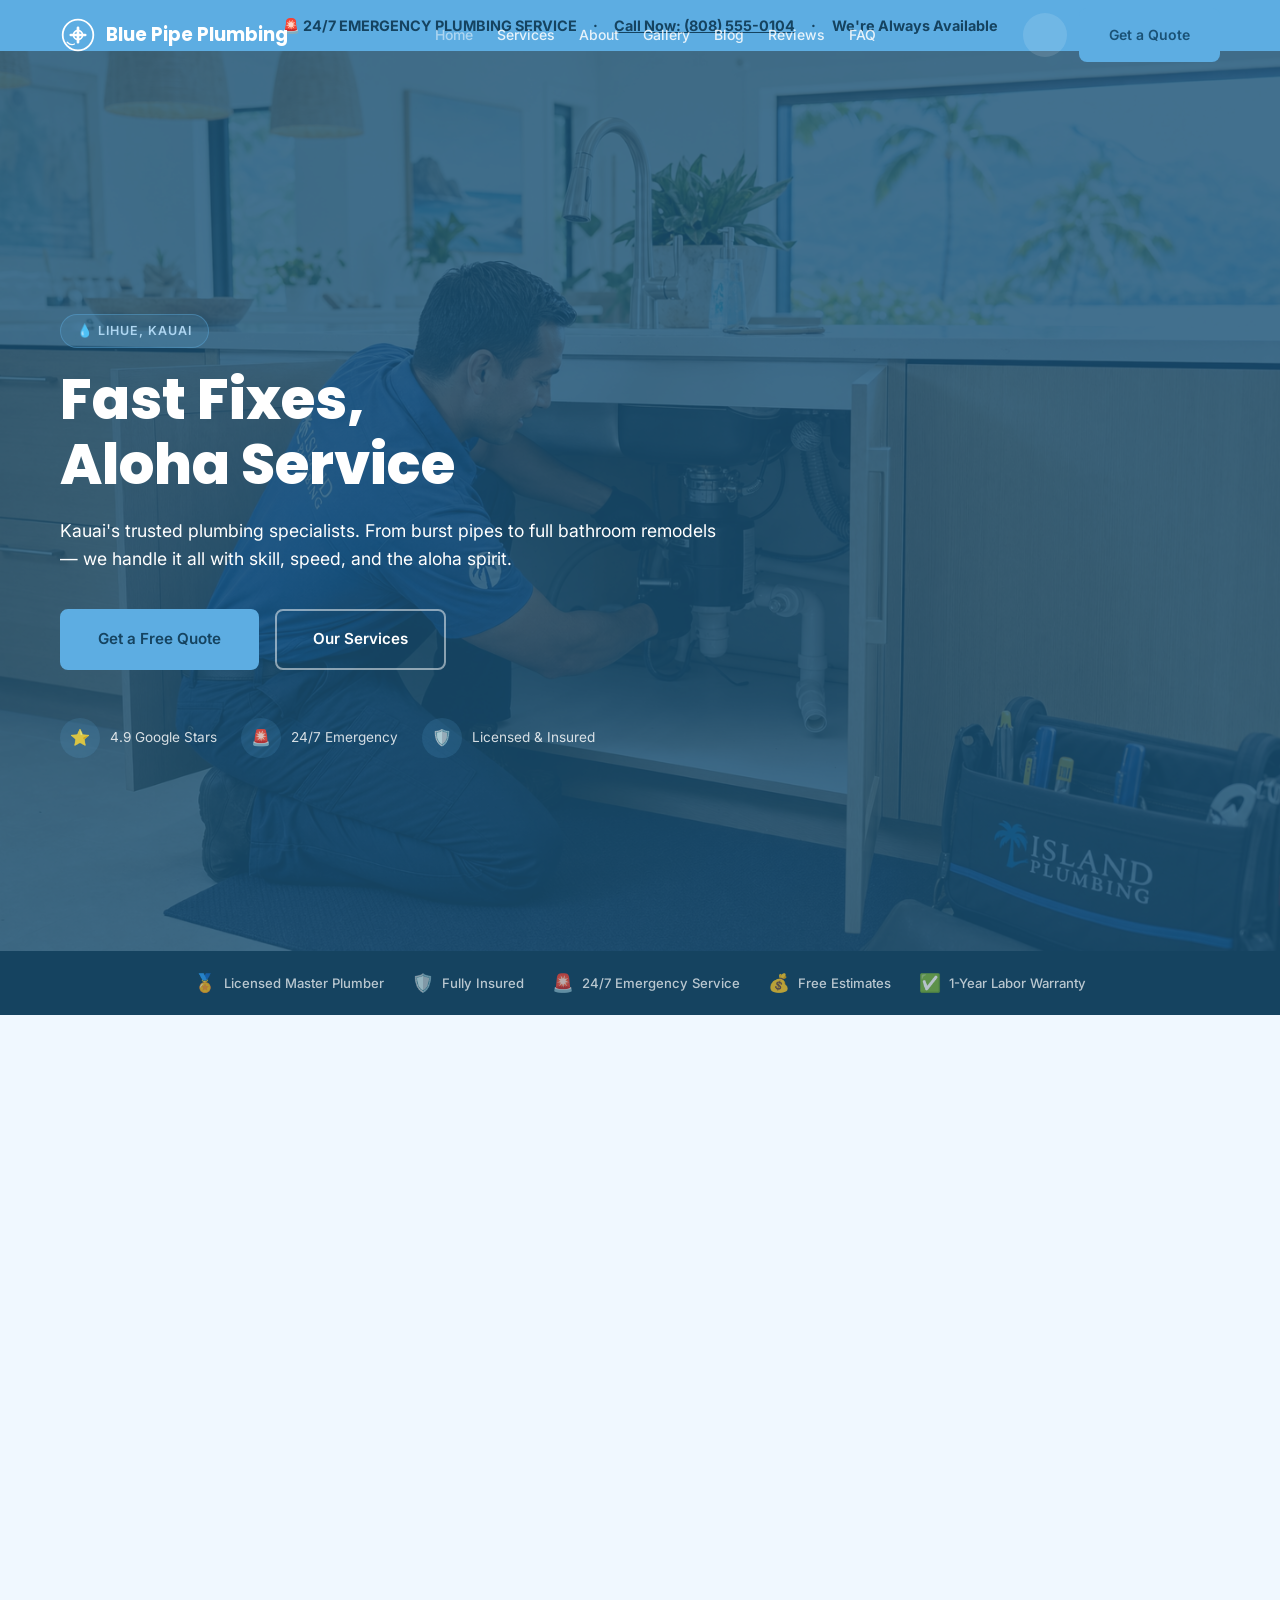
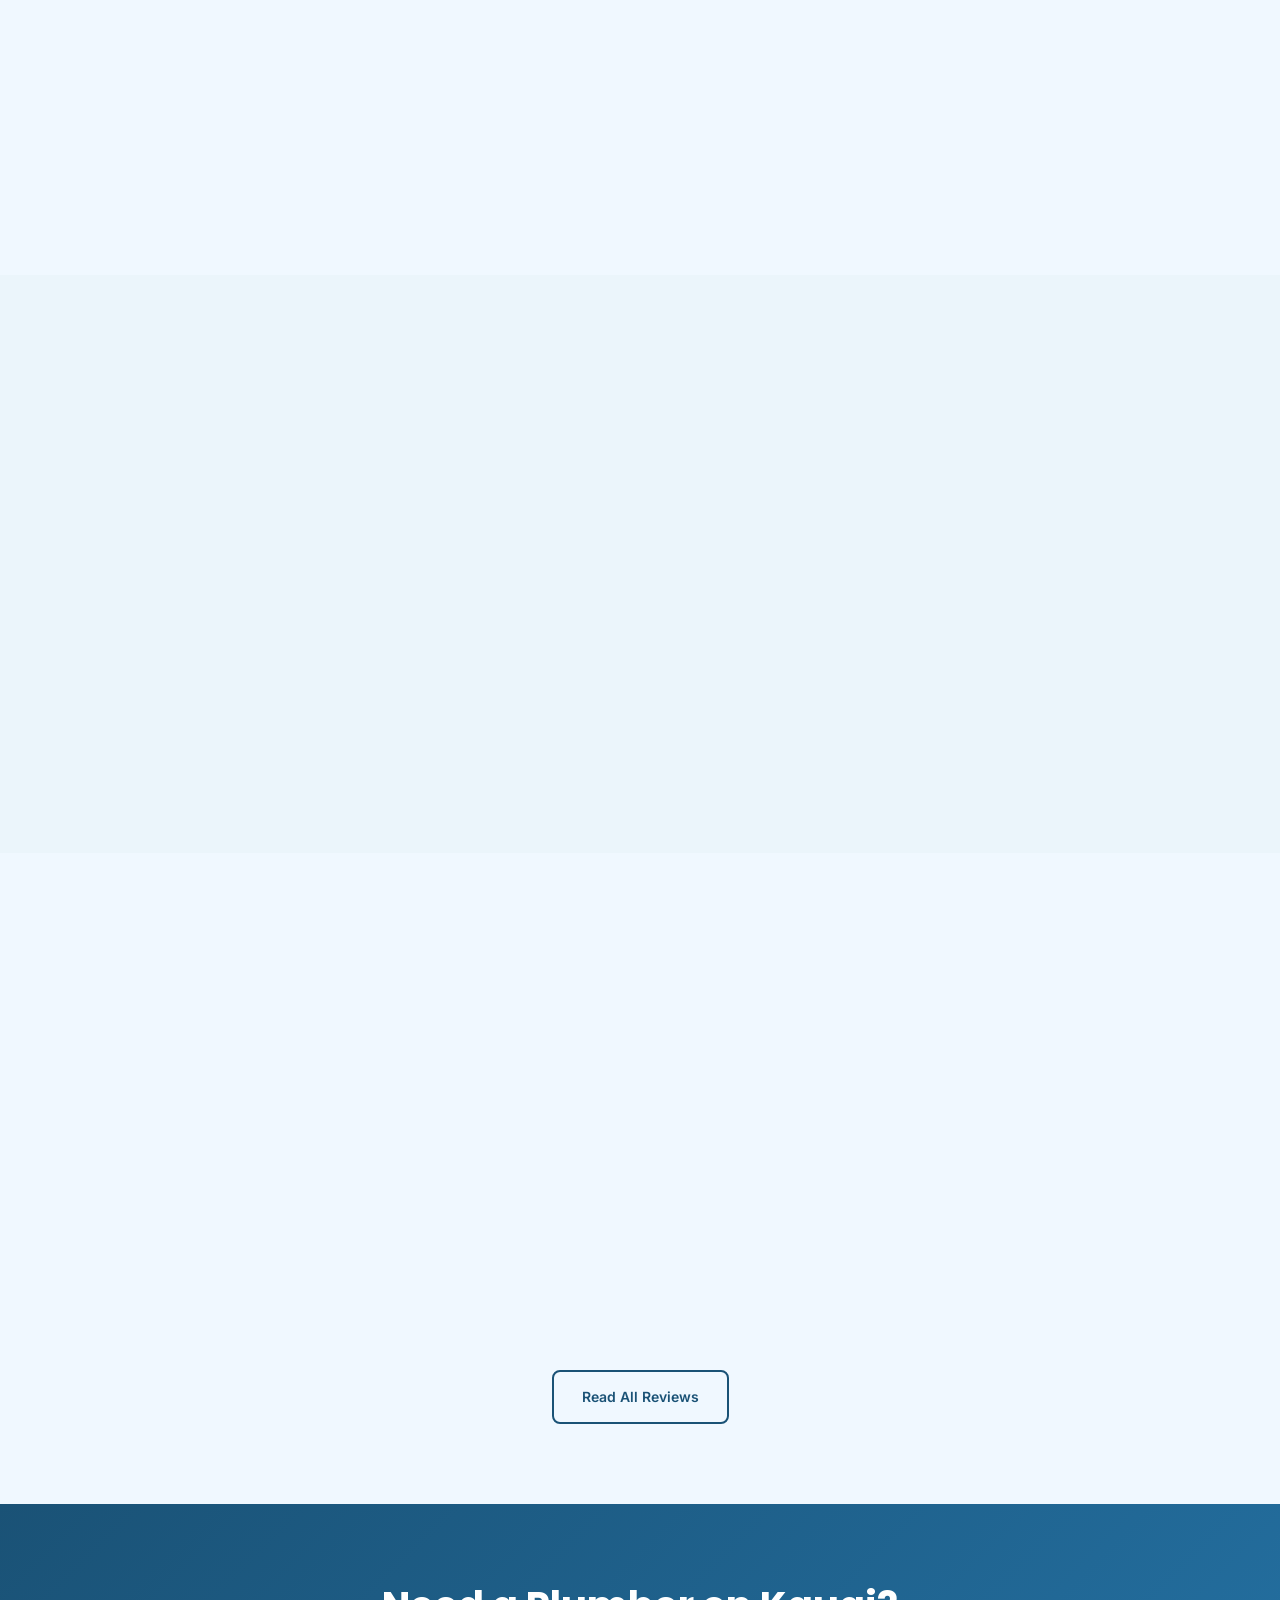
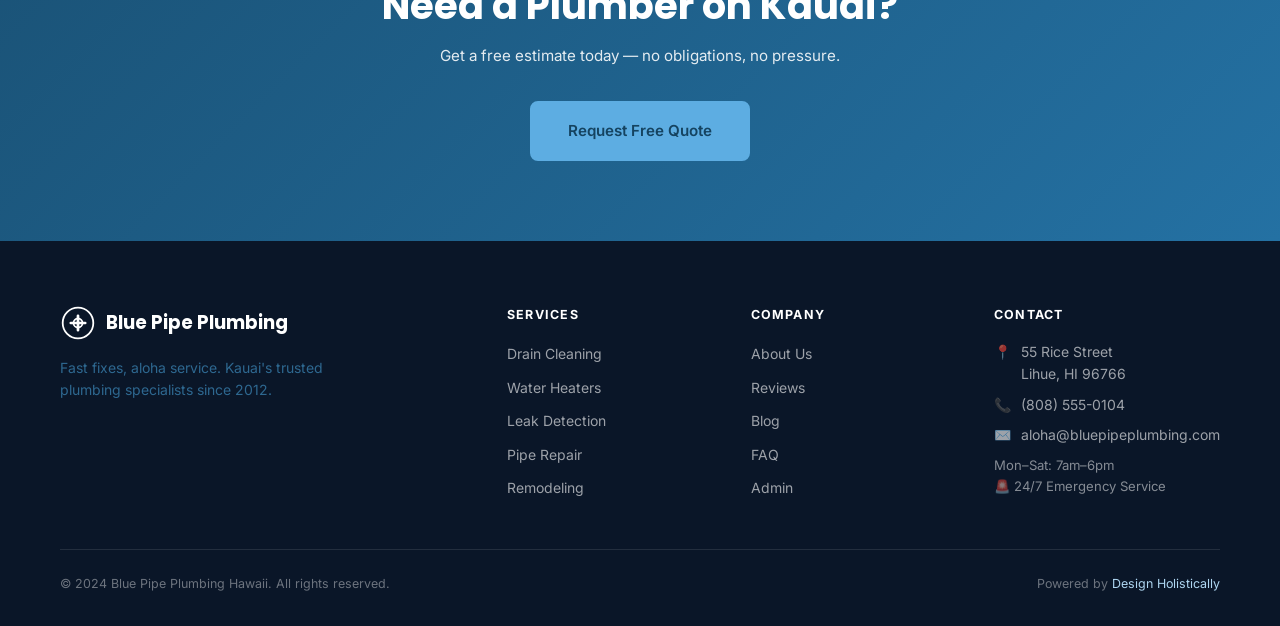
==== commit 11fe5db8: "feat: replace all picsum placeholders with AI-generated photorealistic images" ====
--- a/index.html
+++ b/index.html
@@ -11,6 +11,10 @@
   <script type="application/ld+json">
   {"@context":"https://schema.org","@type":"Plumber","name":"Blue Pipe Plumbing Hawaii","description":"Fast, reliable plumbing services in Lihue, Kauai. Emergency service available 24/7.","telephone":"(808) 555-0104","address":{"@type":"PostalAddress","streetAddress":"55 Rice Street","addressLocality":"Lihue","addressRegion":"HI","postalCode":"96766","addressCountry":"US"},"openingHours":["Mo-Sa 07:00-18:00"]}
   </script>
+  <link rel="icon" type="image/x-icon" href="images/favicon.ico">
+  <link rel="icon" type="image/png" sizes="32x32" href="images/favicon-32x32.png">
+  <link rel="icon" type="image/png" sizes="16x16" href="images/favicon-16x16.png">
+  <link rel="apple-touch-icon" sizes="180x180" href="images/apple-touch-icon.png">
 </head>
 <body class="page-wrapper">
   <header class="header">
--- a/css/style.css
+++ b/css/style.css
@@ -244,3 +244,8 @@
 .service-section{background:var(--surface);border-radius:var(--radius-lg);padding:24px;border:1px solid var(--border);margin-bottom:24px;}
 .service-section-title{font-family:var(--font-display);font-size:1.1rem;font-weight:700;color:var(--primary);border-bottom:2px solid var(--accent);padding-bottom:8px;margin-bottom:16px;}
 [data-theme="dark"] .service-section-title{color:var(--accent);}
+
+.hero h1, .hero p, .hero-content, .hero .eyebrow-label, .hero .tag { color: #fff !important; }
+
+[data-theme="dark"] .hero { background: transparent !important; }
+[data-theme="dark"] .hero-bg img { opacity: 1 !important; }
